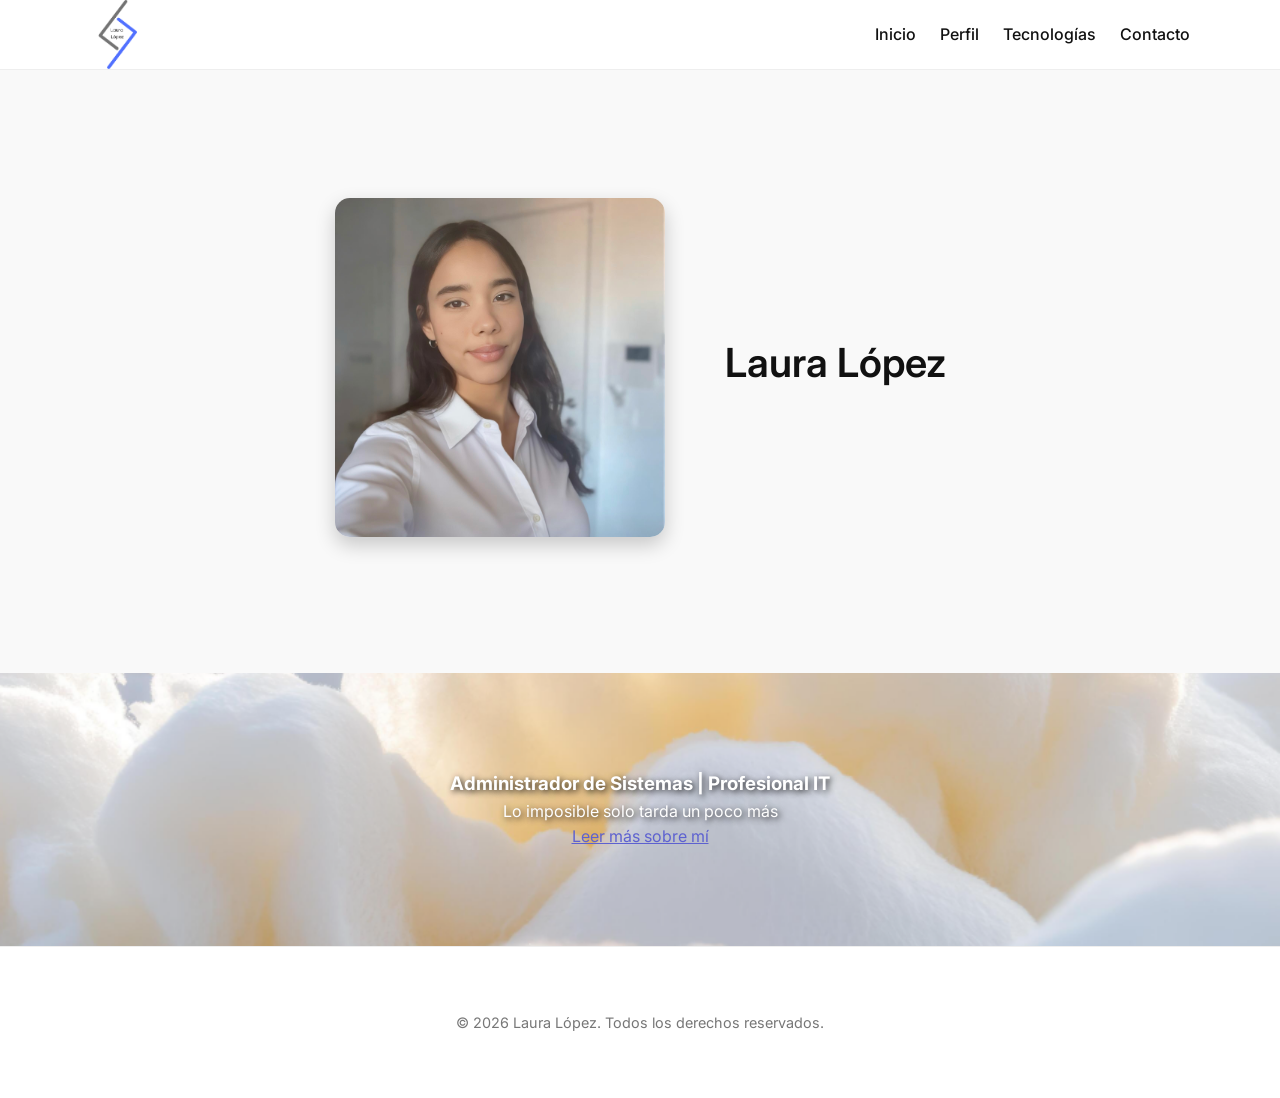
==== index.html @ aa6d2196 "Update index.html" ====
<!DOCTYPE html>
<html lang="es">
<head>
    <meta charset="UTF-8">
    <meta name="viewport" content="width=device-width, initial-scale=1.0">
    <title>Portfolio Profesional - Laura López</title>
    <link rel="stylesheet" href="css/style.css">
    <link rel="stylesheet" href="css/header.css">
    <link rel="preconnect" href="https://fonts.googleapis.com">
    <link rel="preconnect" href="https://fonts.gstatic.com" crossorigin>
    <link href="https://fonts.googleapis.com/css2?family=Inter:wght@400;600;700&display=swap" rel="stylesheet">
</head>
<body>
    <!-- Header -->
    <header>
    
        <div class="container">
            <img src="assets/img/icon1.png" alt="Icono" class="logo">
  
            <nav>
                <a href="index.html">Inicio</a>
                <a href="about.html">Perfil</a>
                <a href="servicios.html">Tecnologías</a>
                <a href="contacto.html">Contacto</a>
            </nav>
        </div>
    </header>   

<!-- Hero Section -->
<section id="hero">
    <div class="container hero-content">

        <div class="container-img-izq">
            <img src="assets/img/principal.jpg" alt="Laura López" class="imagen-lado-izq">
        </div>
        <div class="container-txt-dch">
            <h2>Laura López</h2>
        </div>
    </div>
</section>


    <!-- About Section -->
<section id="about">
    <div class="container">
        <h3>Administrador de Sistemas | Profesional IT</h3>
        <p>Lo imposible solo tarda un poco más</p>
        <a href="about.html">Leer más sobre mí</a>
    </div>
</section> 

<!-- Footer -->
    <footer>
        <div class="container">
            <p>© 2026 Laura López. Todos los derechos reservados.</p>
        </div>
    </footer>
</body>
</html>
---- css/style.css ----
/* Fuentes y Reset */
* {
    margin: 0;
    padding: 0;
    box-sizing: border-box;
}
body {
    font-family: 'Inter', sans-serif;
    line-height: 1.6;
    color: #111;
    background: #fff;
    text-align: center;
}

/* Contenedor general */
.container {
    width: 90%;
    max-width: 1100px;
    margin: auto;
    padding: 2rem 0;
}
.container-img-izq{
    width: 330px;
}

/* Hero */
#hero {
    padding: 6rem 0;
    background: #f9f9f9;
}

#hero .container {
    display: flex;
    align-items: center;
    justify-content: center;
    gap: 60px;
}

/* Imagen */
.imagen-lado-izq{
    width: 100%;
    height: auto;
    border-radius: 15px;
    box-shadow: 0 8px 20px rgba(0,0,0,0.2);
}
/* Texto */
.container-txt-dch {
    max-width: 900px;
    display: flex;
    flex-direction: column;
    gap: 10px;
}

#hero h2 {
    font-size: 2.5rem;
    margin-bottom: 1rem;
}

#hero p {
    font-size: 1.2rem;
    margin-bottom: 2rem;
    color: #555;
}

/* Botón */
.btn {
    background: #4f52b3;
    color: #fff;
    padding: 0.75rem 2rem;
    text-decoration: none;
    border-radius: 5px;
    transition: 0.3s;
}

.btn:hover {
    background: #262186;
}

/* ================= */
/* Responsive móvil */
/* ================= */

@media (max-width: 768px) {

  #hero .container {
    flex-direction: column;
    text-align: center;
  }

  .imagen-lado-izq {
    width: 200px;
  }

  #hero h2 {
    font-size: 1.8rem;
  }

  #hero p {
    font-size: 1rem;
  }

}

/* About me */

#about {
    background-image:
        url("../assets/img/fondos/fondo12.png");
    background-size: cover;       /* que cubra toda la sección */
    background-position: bottom;  /* centrado */
    background-repeat: no-repeat;
    padding: 4rem 0;
    position: relative;           /* necesario para overlay si lo quieres */
    color: #ffffff;     
}
#about h2,
#about h3,
#about p {
    text-shadow: 2px 2px 6px rgba(0, 0, 0, 0.858);
}

#about a {
    color: #5d61d0; 
}
#about a:hover {
    text-decoration: underline;
    color: #928dfc; 
}

/* Sections */
section {
    padding: 4rem 0;
}
section h2 {
    text-align: center;
    margin-bottom: 2rem;
    font-weight: 600;
}

/* Contact Form */
form {
    display: flex;
    flex-direction: column;
    max-width: 500px;
    margin: auto;
}
form input, form textarea {
    padding: 0.75rem;
    margin-bottom: 1rem;
    border: 1px solid #ccc;
    border-radius: 5px;
    font-family: 'Inter', sans-serif;
}
form button {
    padding: 0.75rem;
    border: none;
    background: #4f52b3;
    color: #fff;
    font-weight: 600;
    cursor: pointer;
    border-radius: 5px;
}
form button:hover {
    background: #262186;
}

/* Footer */
footer {
    text-align: center;
    padding: 2rem 0;
    border-top: 1px solid #eee;
    color: #777;
    font-size: 0.9rem;
}
---- css/header.css ----
/* ===== HEADER ===== */

header {
    background: #fff;
    border-bottom: 1px solid #eee;
    height: 70px;             /* altura del header */
    display: flex;
    align-items: center;       /* centra verticalmente contenido */
    z-index: 1000;
}

header .container {
    display: flex;
    justify-content: space-between; /* logo izquierda, menú derecha */
    align-items: center;
    width: 90%;
    max-width: 1100px;
    margin: 0 auto;
    padding: 0;                /* elimina padding superior e inferior */
    height: 100%;
}

header .logo {
    height: 100%;   /* ocupa toda la altura del header */
    width: auto;
    margin: 0;
    display: block;
}

header nav {
    display: flex;
    gap: 1.5rem;
}

header nav a {
    text-decoration: none;
    color: #111;
    font-weight: 500;
    transition: color 0.3s;
}

header nav a:hover {
    color: #555;
}
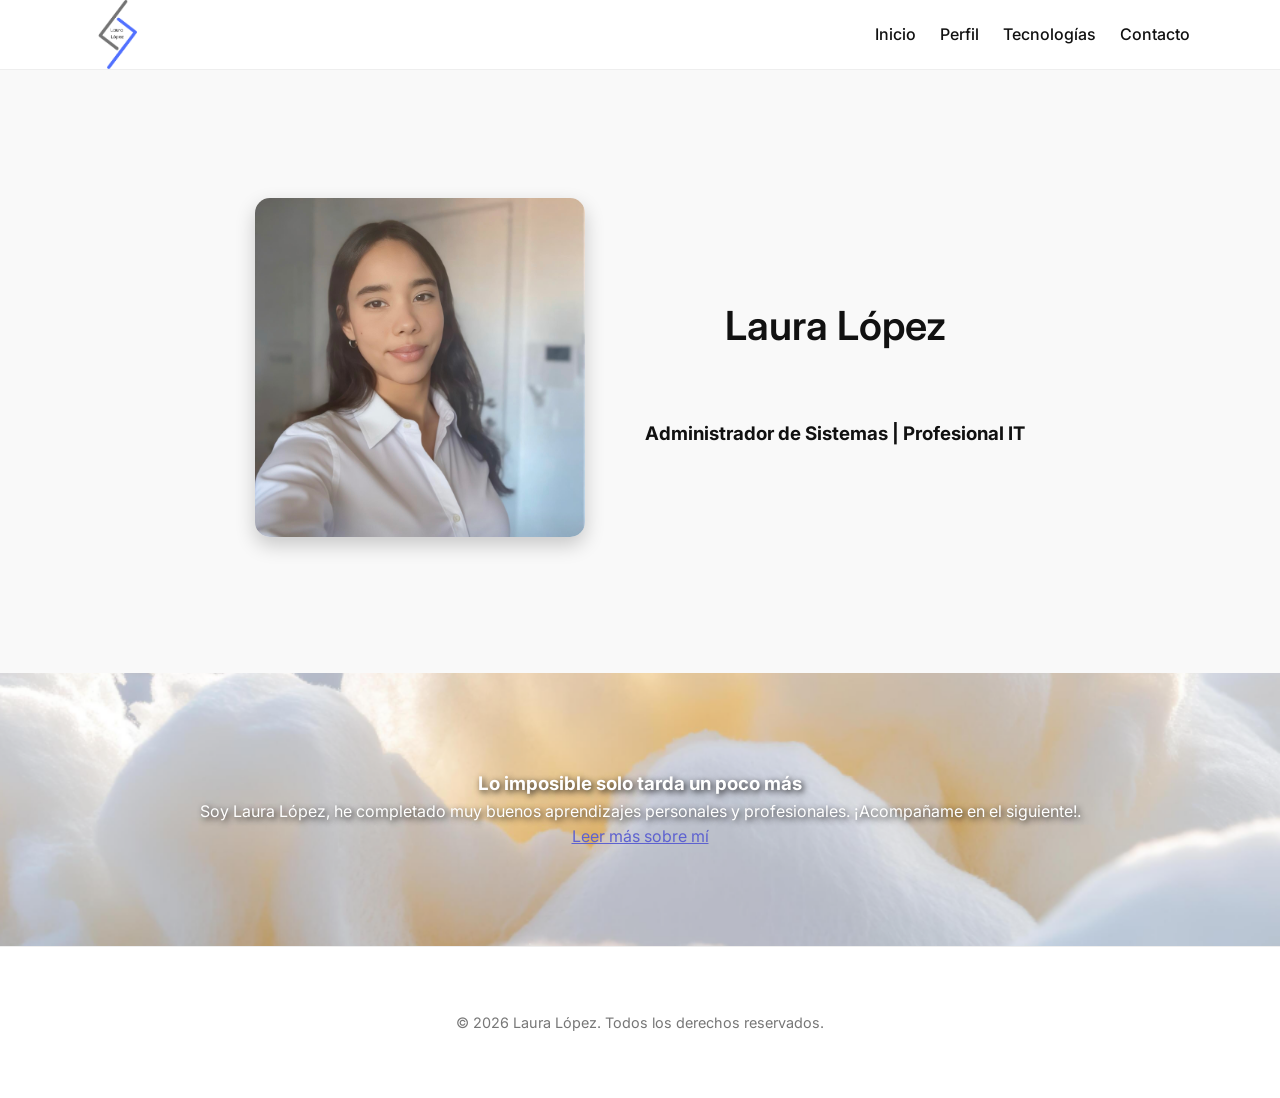
==== commit d16584e4: "Update index.html" ====
--- a/index.html
+++ b/index.html
@@ -34,7 +34,9 @@
             <img src="assets/img/principal.jpg" alt="Laura López" class="imagen-lado-izq">
         </div>
         <div class="container-txt-dch">
-            <h2>Laura López</h2>
+            <h2>Laura López</h2><br>
+            <h3>Administrador de Sistemas | Profesional IT</h3>
+            
         </div>
     </div>
 </section>
@@ -43,8 +45,9 @@
     <!-- About Section -->
 <section id="about">
     <div class="container">
-        <h3>Administrador de Sistemas | Profesional IT</h3>
-        <p>Lo imposible solo tarda un poco más</p>
+        <h3>Lo imposible solo tarda un poco más </h3>
+        <p>Soy Laura López, he completado muy buenos aprendizajes personales y profesionales.
+¡Acompañame en el siguiente!.</p>
         <a href="about.html">Leer más sobre mí</a>
     </div>
 </section> 
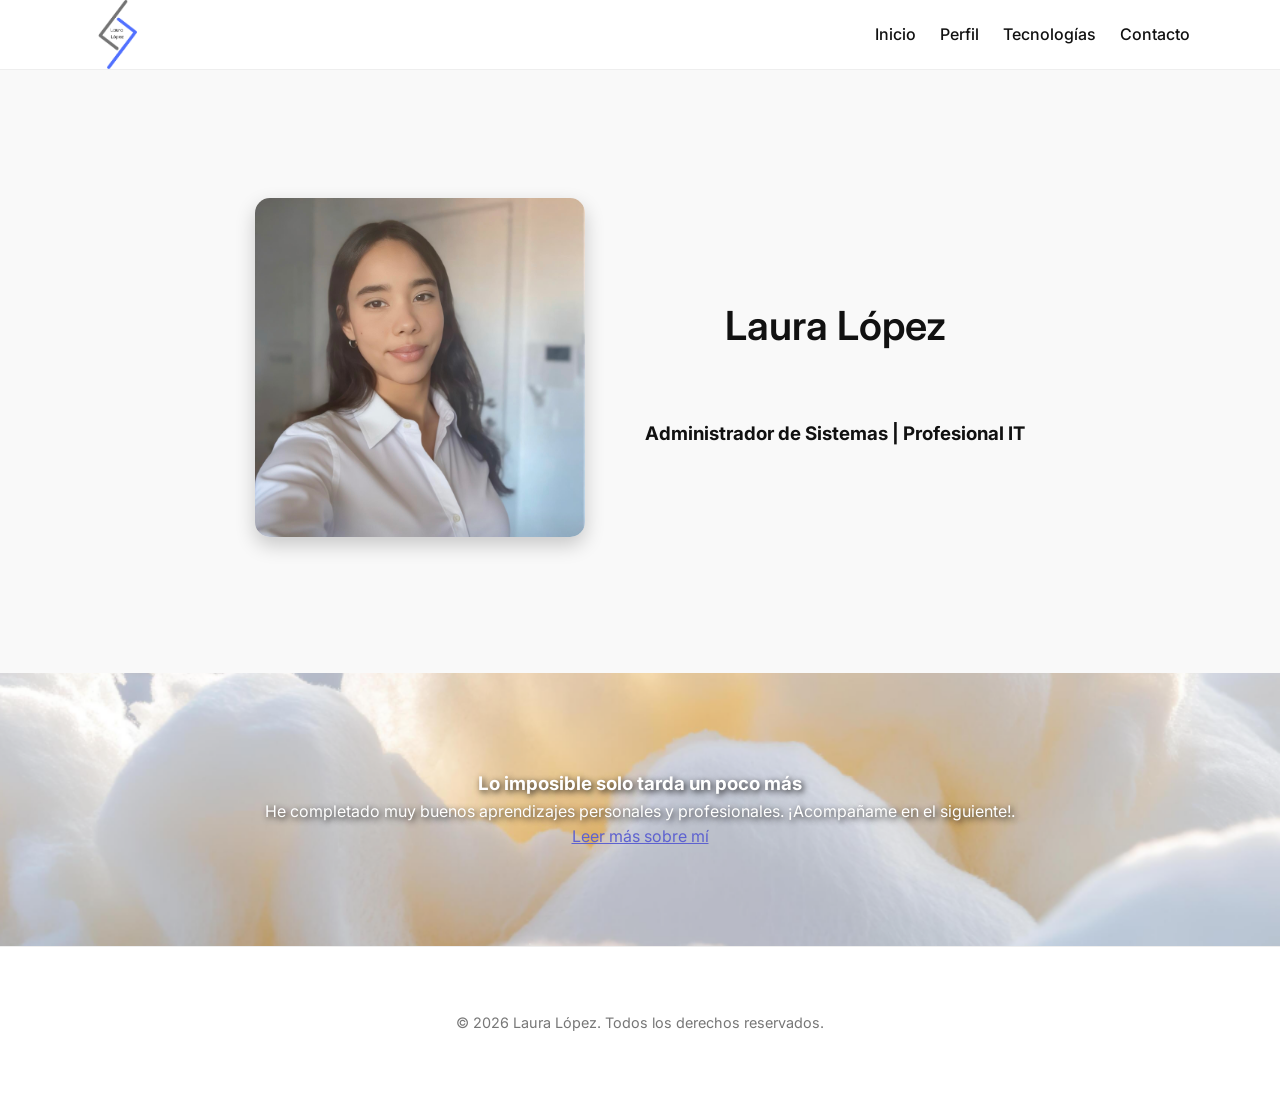
==== commit ef0115cf: "Update index.html" ====
--- a/index.html
+++ b/index.html
@@ -46,7 +46,7 @@
 <section id="about">
     <div class="container">
         <h3>Lo imposible solo tarda un poco más </h3>
-        <p>Soy Laura López, he completado muy buenos aprendizajes personales y profesionales.
+        <p>He completado muy buenos aprendizajes personales y profesionales.
 ¡Acompañame en el siguiente!.</p>
         <a href="about.html">Leer más sobre mí</a>
     </div>
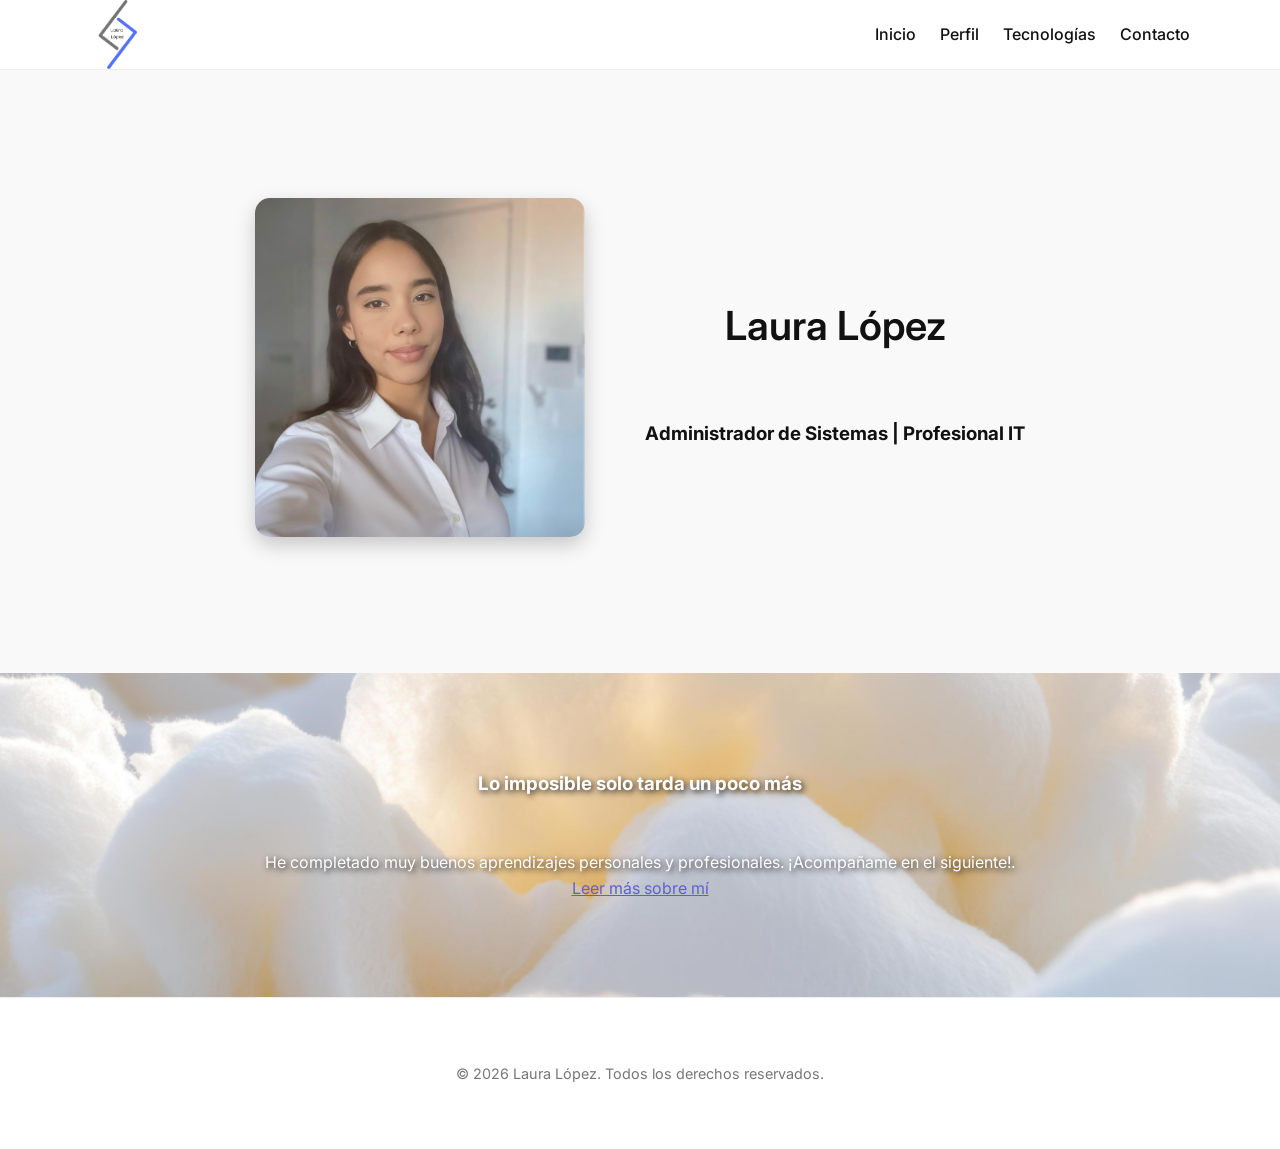
==== commit e2c5676b: "Update index.html" ====
--- a/index.html
+++ b/index.html
@@ -45,7 +45,7 @@
     <!-- About Section -->
 <section id="about">
     <div class="container">
-        <h3>Lo imposible solo tarda un poco más </h3>
+        <h3>Lo imposible solo tarda un poco más </h3><br><br>
         <p>He completado muy buenos aprendizajes personales y profesionales.
 ¡Acompañame en el siguiente!.</p>
         <a href="about.html">Leer más sobre mí</a>
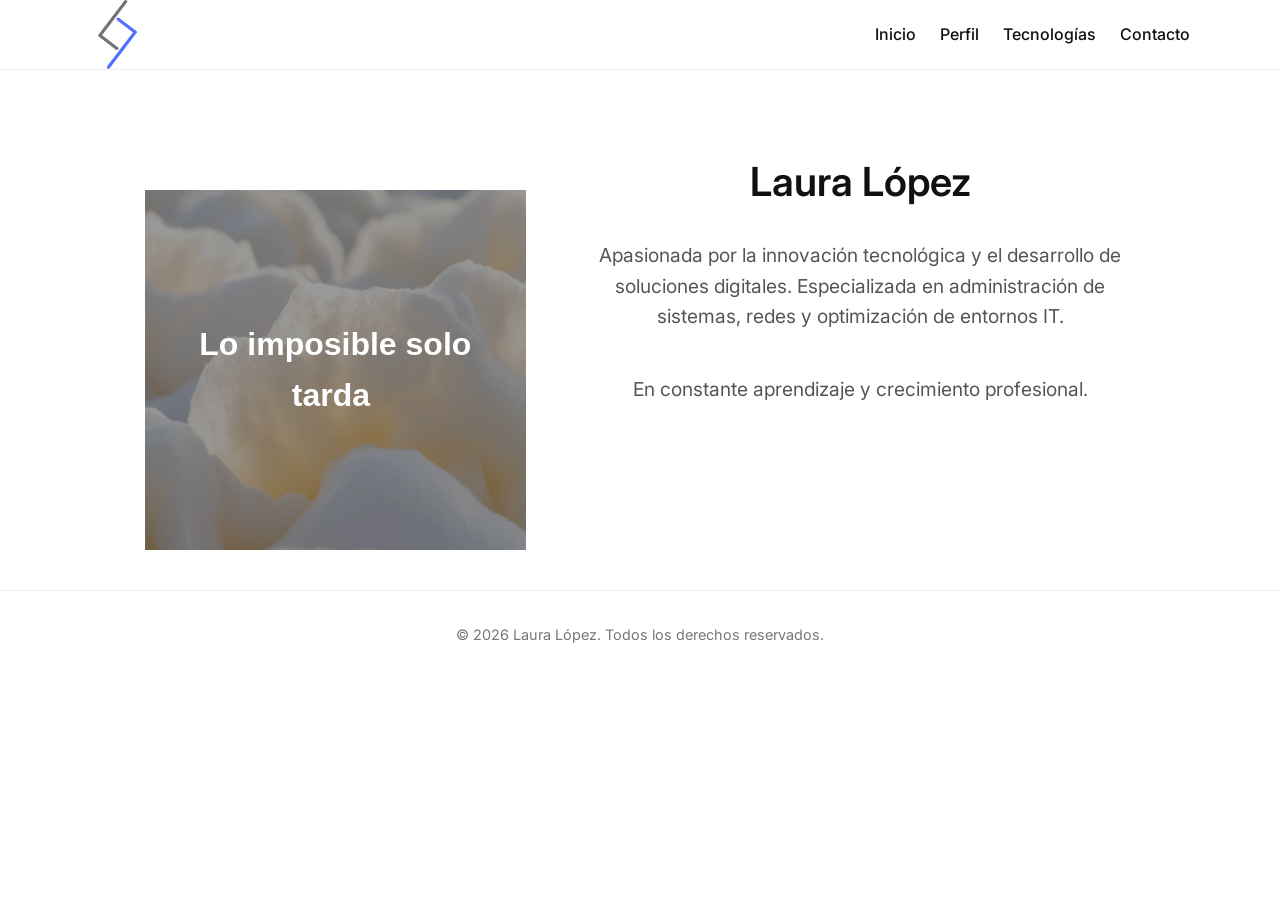
==== commit 62062a2f: "Subida de nueva versión de la web" ====
--- a/index.html
+++ b/index.html
@@ -6,6 +6,7 @@
     <title>Portfolio Profesional - Laura López</title>
     <link rel="stylesheet" href="css/style.css">
     <link rel="stylesheet" href="css/header.css">
+        <link rel="stylesheet" href="css/typing1.css">
     <link rel="preconnect" href="https://fonts.googleapis.com">
     <link rel="preconnect" href="https://fonts.gstatic.com" crossorigin>
     <link href="https://fonts.googleapis.com/css2?family=Inter:wght@400;600;700&display=swap" rel="stylesheet">
@@ -15,7 +16,7 @@
     <header>
     
         <div class="container">
-            <img src="assets/img/icon1.png" alt="Icono" class="logo">
+            <img src="assets/img/icon3.png" alt="Icono" class="logo">
   
             <nav>
                 <a href="index.html">Inicio</a>
@@ -26,31 +27,32 @@
         </div>
     </header>   
 
-<!-- Hero Section -->
+<!-- Titulo -->
 <section id="hero">
     <div class="container hero-content">
 
-        <div class="container-img-izq">
-            <img src="assets/img/principal.jpg" alt="Laura López" class="imagen-lado-izq">
-        </div>
+        <!-- Banner 1 -->
+<div class="hero-banner">
+  <div class="hero-text">
+    <h1 id="typing1"></h1>
+  </div>
+</div>
+
         <div class="container-txt-dch">
-            <h2>Laura López</h2><br>
-            <h3>Administrador de Sistemas | Profesional IT</h3>
-            
+            <h2>Laura López</h2>
+            <p>Apasionada por la innovación tecnológica y el desarrollo de soluciones digitales. 
+                Especializada en administración de sistemas, redes y optimización de entornos IT.</p>
+            <p>En constante aprendizaje y crecimiento profesional.</p>
+
+
         </div>
     </div>
 </section>
 
 
-    <!-- About Section -->
-<section id="about">
-    <div class="container">
-        <h3>Lo imposible solo tarda un poco más </h3><br><br>
-        <p>He completado muy buenos aprendizajes personales y profesionales.
-¡Acompañame en el siguiente!.</p>
-        <a href="about.html">Leer más sobre mí</a>
-    </div>
-</section> 
+
+
+
 
 <!-- Footer -->
     <footer>
@@ -58,5 +60,8 @@
             <p>© 2026 Laura López. Todos los derechos reservados.</p>
         </div>
     </footer>
+
+    <!-- IMPORTANTE: enlazar el JS -->
+    <script src="js/typing1.js"></script>
 </body>
 </html>
--- a/css/style.css
+++ b/css/style.css
@@ -17,31 +17,38 @@
     width: 90%;
     max-width: 1100px;
     margin: auto;
-    padding: 2rem 0;
 }
 .container-img-izq{
     width: 330px;
 }
 
 /* Hero */
+/* Hero */
 #hero {
-    padding: 6rem 0;
-    background: #f9f9f9;
+    width: 95%;
+    max-width: 1100px;
+    margin: 80px auto 40px;
+    border-radius: 12px; /* opcional para igualar estilo */
 }
 
+/* Contenedor interno */
 #hero .container {
     display: flex;
-    align-items: center;
+    align-items: flex-start; /* pegado arriba */
     justify-content: center;
     gap: 60px;
 }
 
 /* Imagen */
-.imagen-lado-izq{
+.container-img-izq {
+    width: 330px;
+}
+
+.imagen-lado-izq {
+    display: block;  /* 🔹 elimina el espacio invisible debajo */
     width: 100%;
     height: auto;
     border-radius: 15px;
-    box-shadow: 0 8px 20px rgba(0,0,0,0.2);
 }
 /* Texto */
 .container-txt-dch {
@@ -129,7 +136,6 @@
 
 /* Sections */
 section {
-    padding: 4rem 0;
 }
 section h2 {
     text-align: center;
--- a/css/typing1.css
+++ b/css/typing1.css
@@ -0,0 +1,67 @@
+.hero-banner {
+    width: 100%;
+    height: 40vh;
+     margin-top: 40px; 
+    background-image: url('../assets/img/fondos/fondo12.png');
+    background-size: cover;
+    background-position: center;
+    display: flex;
+    align-items: center;
+    justify-content: center;
+    position: relative;
+}
+
+.hero-banner::before {
+    content: "";
+    position: absolute;
+    inset: 0;
+    background: rgba(0,0,0,0.4);
+}
+
+.hero-text {
+    position: relative;
+    z-index: 2;
+    text-align: center;
+    max-width: 900px;
+    padding: 0 20px;
+}
+
+#typing1 {
+    font-family: 'Poppins', sans-serif;
+    font-size: 2rem;
+    font-weight: 600;
+    color: #fff;
+    border-right: none;
+    white-space: pre-wrap; /* permite que el texto largo haga salto de línea */
+    overflow: hidden;
+}
+
+/* Responsive: tablets */
+@media (max-width: 1024px) {
+    .hero-banner {
+        height: 50vh;
+    }
+    #typping1 {
+        font-size: 2rem;
+    }
+}
+
+/* Responsive: móviles */
+@media (max-width: 768px) {
+    .hero-banner {
+        height: 40vh;
+    }
+    #typping1 {
+        font-size: 1.5rem;
+    }
+}
+
+/* Responsive: móviles pequeños */
+@media (max-width: 480px) {
+    .hero-banner {
+        height: 35vh;
+    }
+    #typping1 {
+        font-size: 1.2rem;
+    }
+}
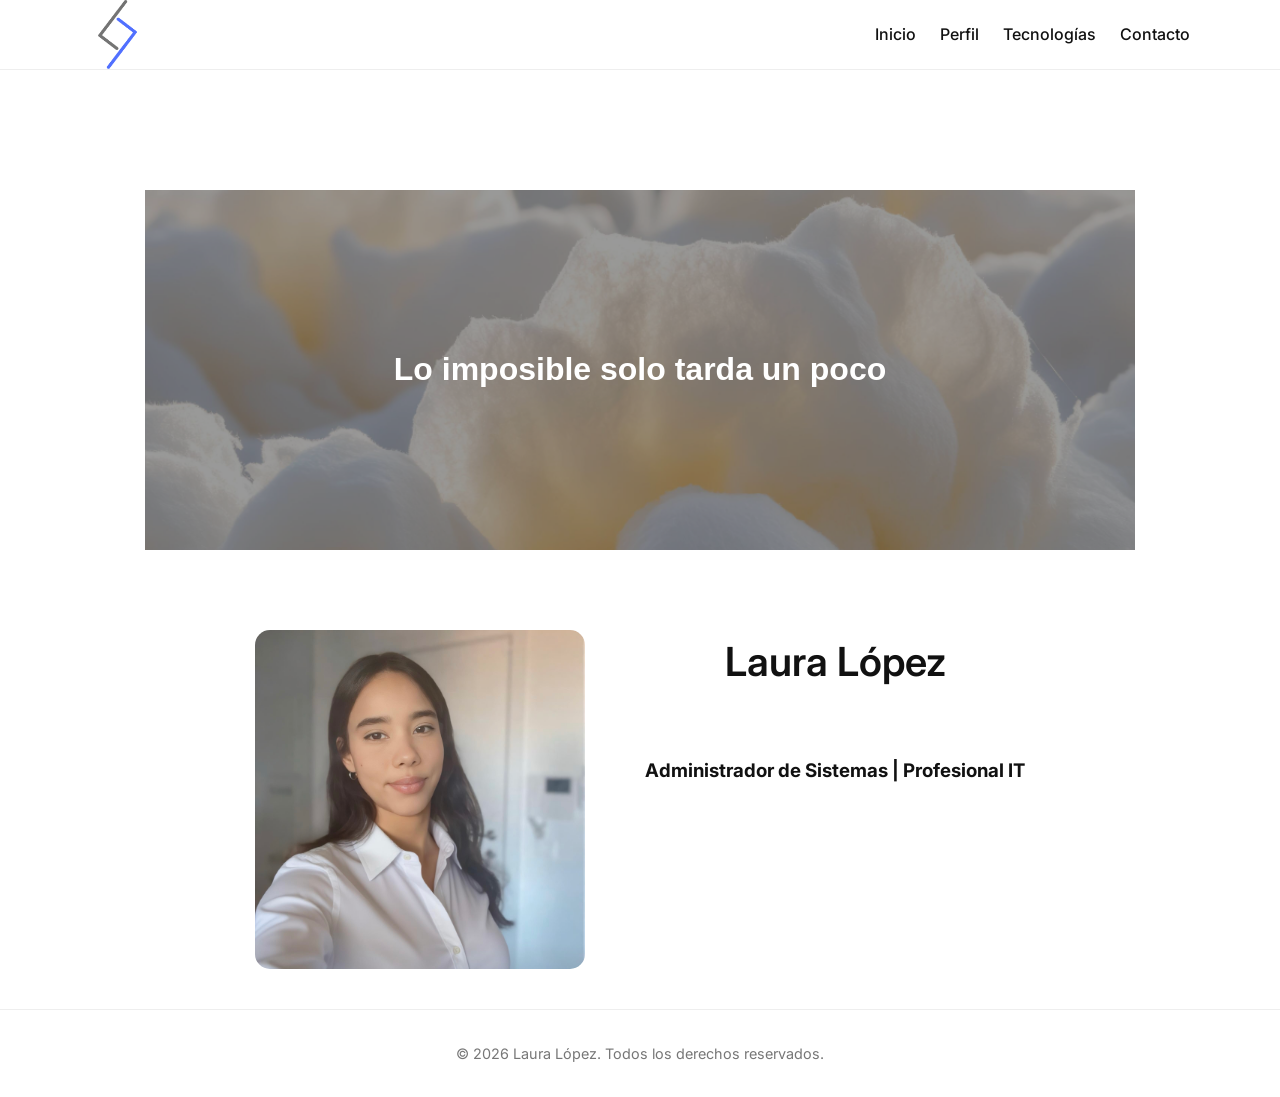
==== commit d598dd7b: "Update index.html" ====
--- a/index.html
+++ b/index.html
@@ -38,18 +38,21 @@
   </div>
 </div>
 
+</section>
+
+<section id="hero">
+    <div class="container hero-content">
+
+        <div class="container-img-izq">
+            <img src="assets/img/principal.jpg" alt="Laura López" class="imagen-lado-izq">
+        </div>
         <div class="container-txt-dch">
-            <h2>Laura López</h2>
-            <p>Apasionada por la innovación tecnológica y el desarrollo de soluciones digitales. 
-                Especializada en administración de sistemas, redes y optimización de entornos IT.</p>
-            <p>En constante aprendizaje y crecimiento profesional.</p>
-
-
+            <h2>Laura López</h2><br>
+            <h3>Administrador de Sistemas | Profesional IT</h3>
+            
         </div>
     </div>
 </section>
-
-
 
 
 
@@ -60,8 +63,6 @@
             <p>© 2026 Laura López. Todos los derechos reservados.</p>
         </div>
     </footer>
-
-    <!-- IMPORTANTE: enlazar el JS -->
     <script src="js/typing1.js"></script>
 </body>
 </html>
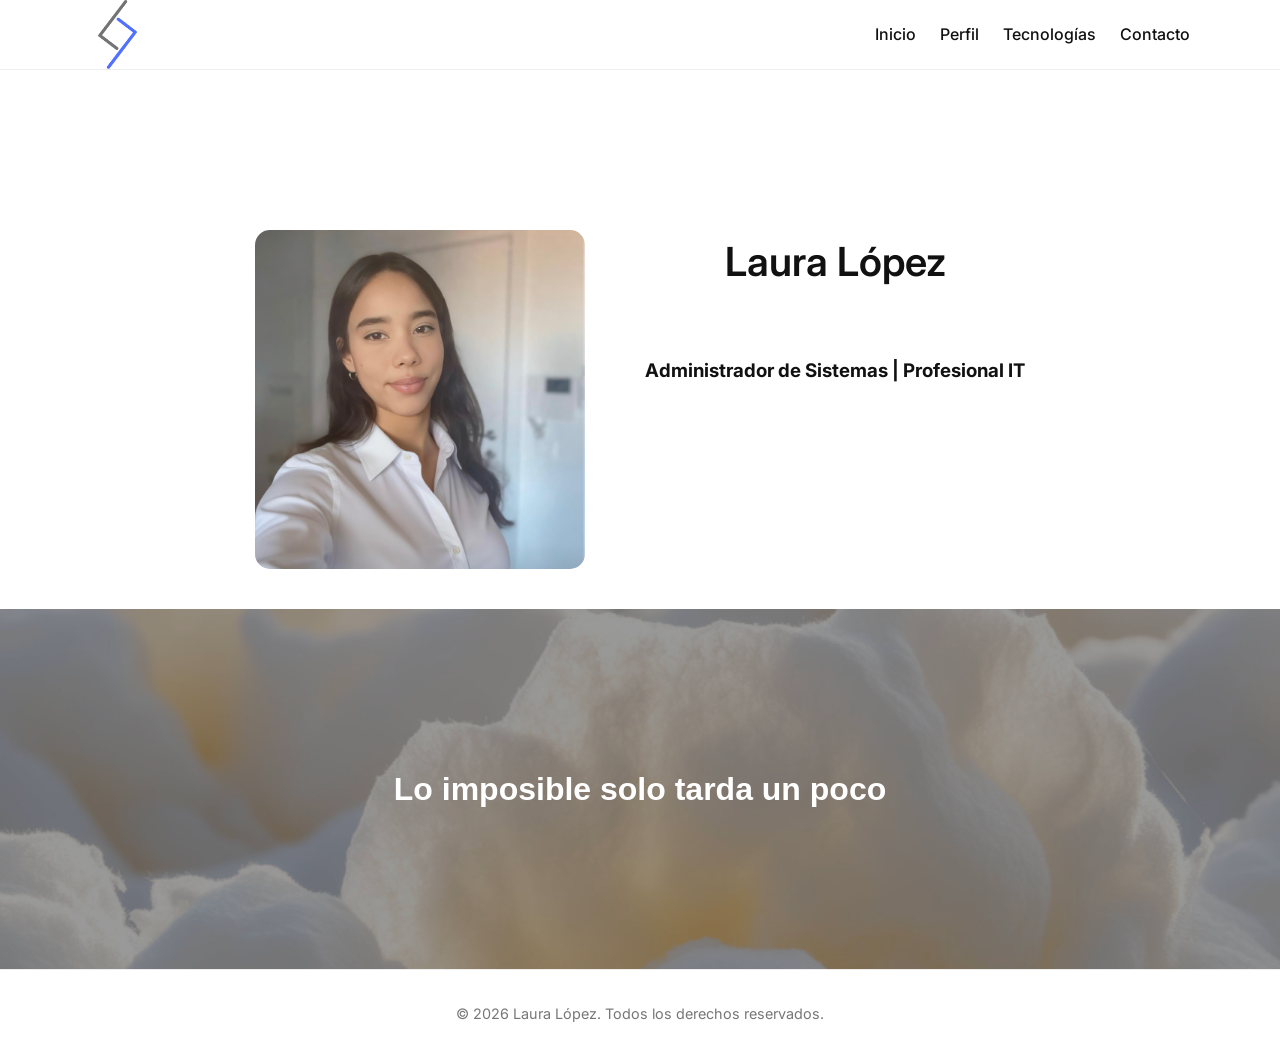
==== commit 22c76387: "Update index.html" ====
--- a/index.html
+++ b/index.html
@@ -31,13 +31,6 @@
 <section id="hero">
     <div class="container hero-content">
 
-        <!-- Banner 1 -->
-<div class="hero-banner">
-  <div class="hero-text">
-    <h1 id="typing1"></h1>
-  </div>
-</div>
-
 </section>
 
 <section id="hero">
@@ -54,7 +47,12 @@
     </div>
 </section>
 
-
+        <!-- Banner 1 -->
+<div class="hero-banner">
+  <div class="hero-text">
+    <h1 id="typing1"></h1>
+  </div>
+</div>
 
 
 <!-- Footer -->
--- a/css/style.css
+++ b/css/style.css
@@ -91,11 +91,16 @@
 
   #hero .container {
     flex-direction: column;
+    align-items: center;  /* centramos todo */
     text-align: center;
+    gap: 20px; 
   }
 
   .imagen-lado-izq {
-    width: 200px;
+     width: 100%;          /* ocupa 70% del ancho del contenedor */
+    align-items: center;
+    max-width: 300px;     /* no se haga gigante en tablet grande */
+    height: auto;
   }
 
   #hero h2 {
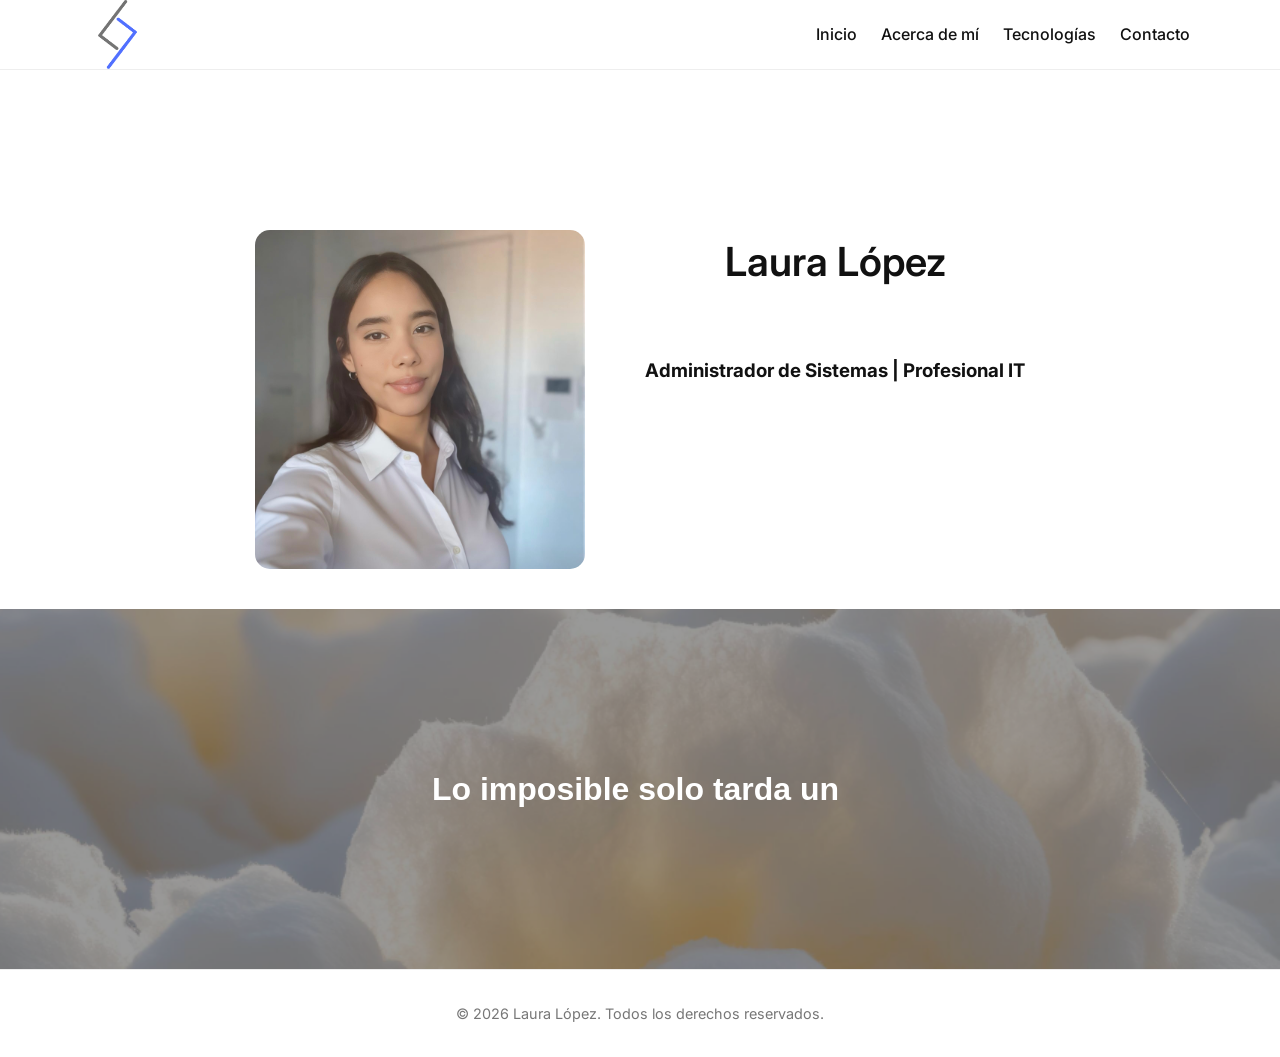
==== commit ce402c68: "Update index.html" ====
--- a/index.html
+++ b/index.html
@@ -20,7 +20,7 @@
   
             <nav>
                 <a href="index.html">Inicio</a>
-                <a href="about.html">Perfil</a>
+                <a href="about.html">Acerca de mí</a>
                 <a href="servicios.html">Tecnologías</a>
                 <a href="contacto.html">Contacto</a>
             </nav>
